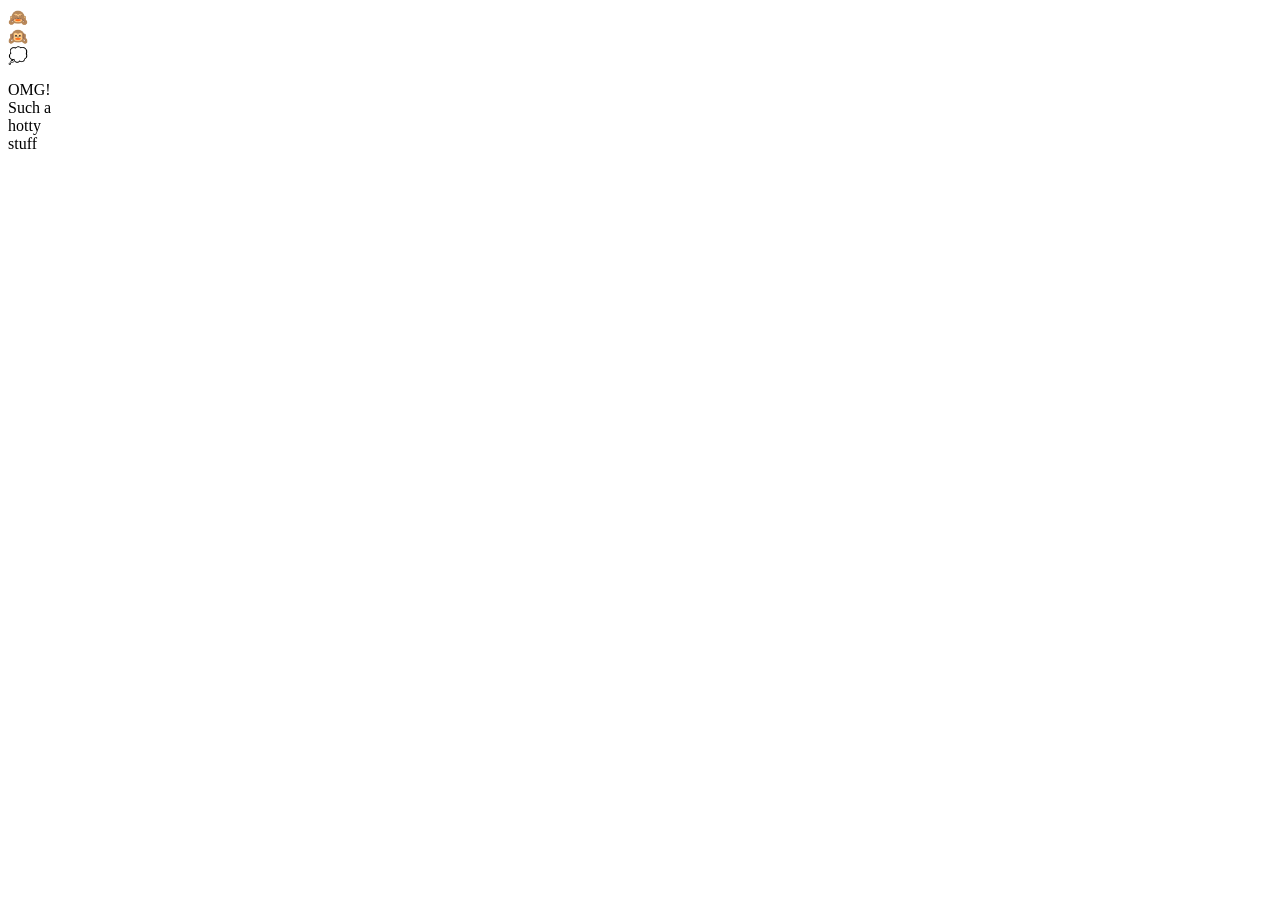
==== index.html @ c79d2af5 "Create index.html" ====
<!DOCTYPE html>
<html lang="en">
<head>
    <meta charset="UTF-8">
    <meta http-equiv="X-UA-Compatible" content="IE=edge">
    <meta name="viewport" content="width=device-width, initial-scale=1.0">
    <title>Emoji</title>
    <link rel="stylesheet" href="emoji.css">
</head>
<body>
    
    <div class="emoji closed active">🙈</div>
    <div class="emoji open">🙉</div>
    <div class="cloud open">💭<p>OMG!<br>Such a <br>hotty <br>stuff</p></div>
    
    <script src="emoji.js"></script>
</body>
</html>
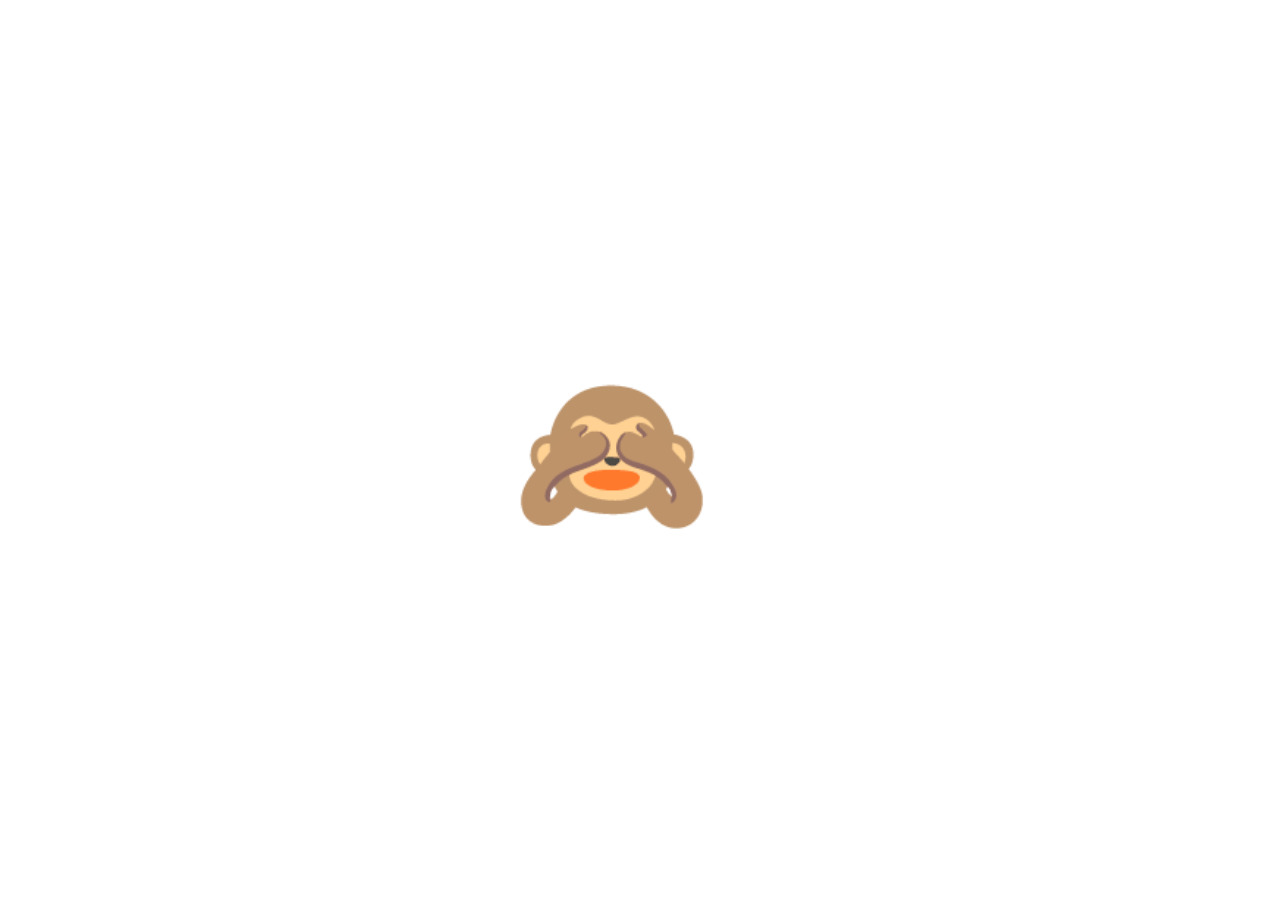
==== commit a55f472c: "Add files via upload" ====
--- a/index.html
+++ b/index.html
@@ -15,4 +15,4 @@
     
     <script src="emoji.js"></script>
 </body>
-</html>
+</html>
--- a/emoji.css
+++ b/emoji.css
@@ -0,0 +1,67 @@
+*{
+    box-sizing: border-box;
+    margin: 0;
+    padding: 0;
+}
+
+body{
+    display: flex;
+    flex-direction: column;
+    justify-content: center;
+    /*align-items: center;*/
+    height: 100vh;
+}
+
+.emoji{
+    font-size: 10rem;
+    cursor: pointer;
+    user-select: none;
+            
+    position: absolute;
+    /*top: 380px;
+    left: 600px;*/
+    top: 40%;
+    left: 40%;
+    right: 0;
+    opacity: 0.9;
+}
+
+.closed{
+    display: none;
+}
+
+.open{
+    display: none;
+}
+
+.active{
+    display: block;
+}
+
+/*.text{
+    padding: 1px;
+    text-align: center;
+    font-size: x-small;
+}*/
+
+.cloud{
+    
+    left: 46.5%;
+    bottom: 5%;
+    position: relative;
+    font-size: 6rem;
+    z-index: 9;
+    margin: 0px;
+    
+}
+p{
+    position: relative;
+    font-size: small;
+    bottom: 100px;
+    left: 35px;
+}
+/*.container{
+    align-items: center;
+    position: relative;
+    margin: 0px;
+}*/
